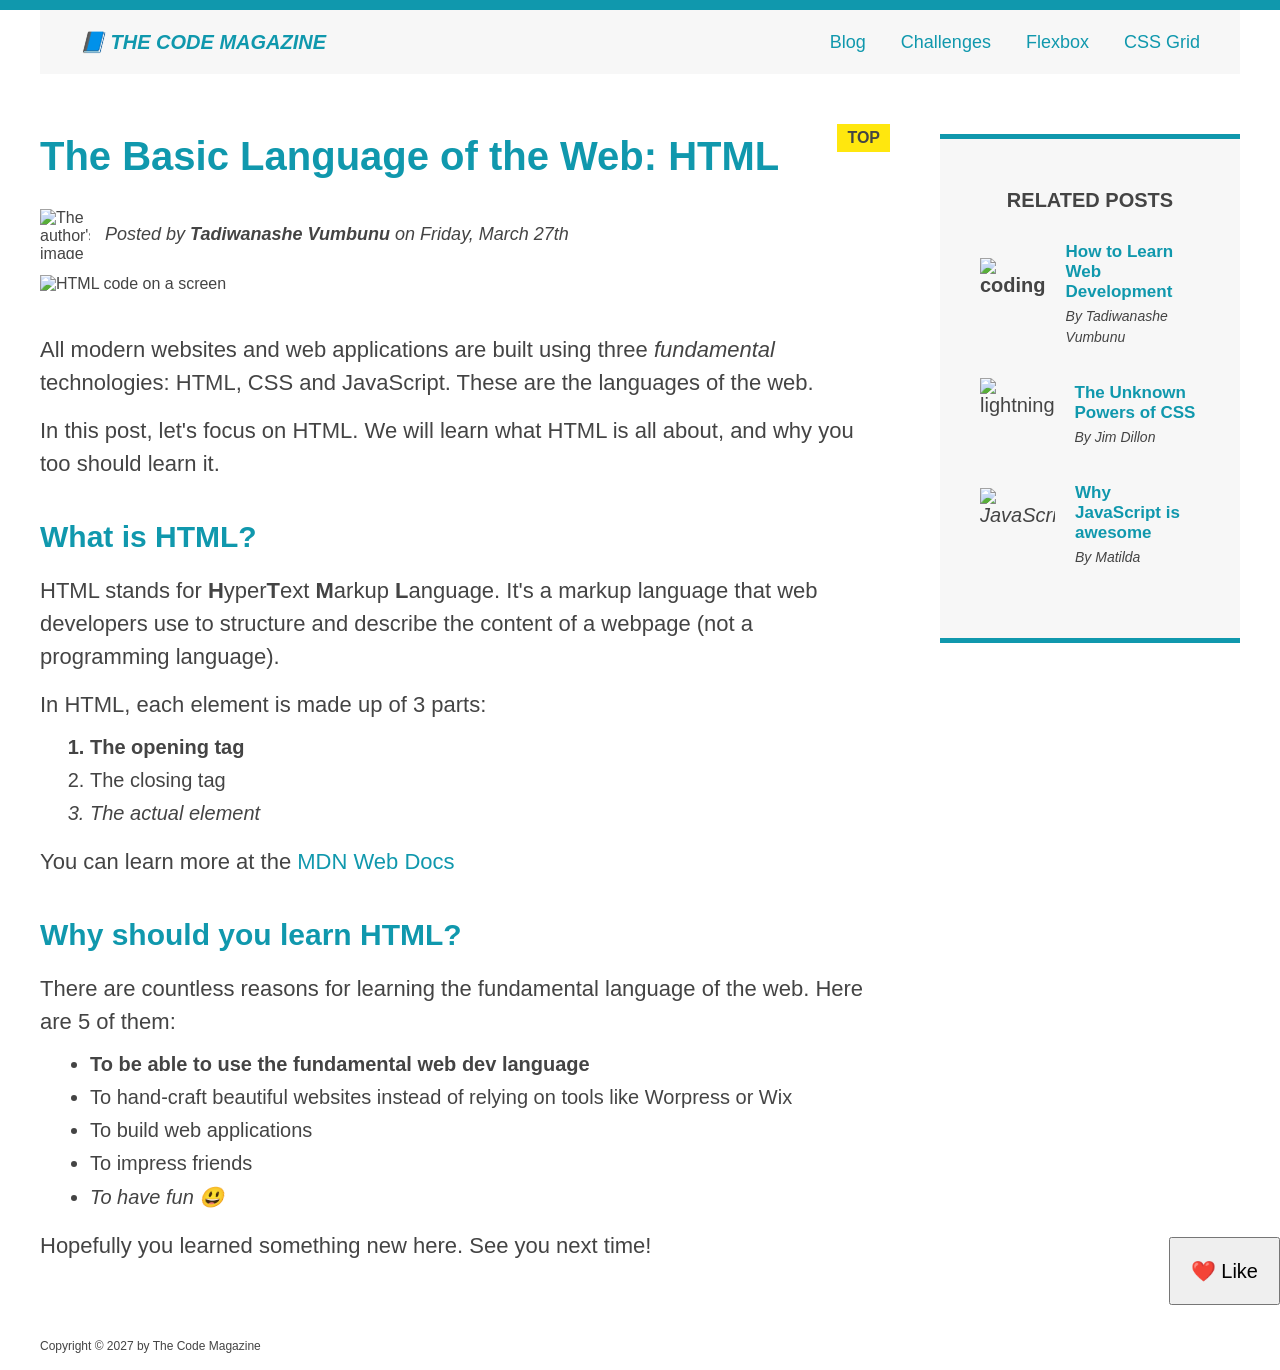
==== 1-Blog-Post/index.html @ 8c7671b1 "Add files via upload" ====
<!doctype html>
<html lang="en">
  <head>
    <title>The Basic language of the web: HTML</title>
    <meta charset="UTF-8" />
    <link rel="stylesheet" href="style.css" />
  </head>

  <body>
    <div class="container">
      <header class="main-header clearfix">
        <h1>📘 The Code Magazine</h1>

        <nav>
          <!-- <strong>This is a navigation</strong> -->
          <a href="blog.html">Blog</a>
          <a href="#">Challenges</a>
          <a href="flexbox/flexbox.html">Flexbox</a>
          <a href="flexbox/css-grid.html">CSS Grid</a>
        </nav>
        <!-- <div class="clear">
          Lorem ipsum, dolor sit amet consectetur adipisicing elit. Placeat unde
          est eligendi eius, quod quae veritatis, vero quas repellendus optio
          obcaecati ex magni voluptatibus. Minus modi magni autem dolor quos.
        </div> -->
      </header>

      <div class="row">
        <article>
          <header class="post-header">
            <h2>The Basic Language of the Web: HTML</h2>
            <div class="author-box">
              <img
                src="img/tadiwa.jpeg"
                alt="The author's image"
                width="50"
                height="50"
                class="author-img"
              />

              <p id="author" class="author">
                Posted by <strong>Tadiwanashe Vumbunu</strong> on Friday, March
                27th
              </p>
            </div>

            <img
              src="img/post-img.jpg"
              alt="HTML code on a screen"
              width="500"
              class="post-image"
            />
            <button>❤️ Like</button>
          </header>

          <p>
            All modern websites and web applications are built using three
            <em>fundamental</em> technologies: HTML, CSS and JavaScript. These
            are the languages of the web.
          </p>

          <p>
            In this post, let's focus on HTML. We will learn what HTML is all
            about, and why you too should learn it.
          </p>

          <h3>What is HTML?</h3>
          <p>
            HTML stands for <strong>H</strong>yper<strong>T</strong>ext
            <strong>M</strong>arkup <strong>L</strong>anguage. It's a markup
            language that web developers use to structure and describe the
            content of a webpage (not a programming language).
          </p>
          <p>In HTML, each element is made up of 3 parts:</p>
          <ol>
            <li>The opening tag</li>
            <li>The closing tag</li>
            <li>The actual element</li>
          </ol>

          <p>
            You can learn more at the
            <a
              href="https://developer.mozilla.org/en-US/docs/Web/HTML"
              target="_blank"
              >MDN Web Docs
            </a>
          </p>

          <h3>Why should you learn HTML?</h3>
          <p>
            There are countless reasons for learning the fundamental language of
            the web. Here are 5 of them:
          </p>
          <ul>
            <li>To be able to use the fundamental web dev language</li>
            <li>
              To hand-craft beautiful websites instead of relying on tools like
              Worpress or Wix
            </li>
            <li>To build web applications</li>
            <li>To impress friends</li>
            <li>To have fun 😃</li>
          </ul>
          <p>Hopefully you learned something new here. See you next time!</p>
        </article>

        <aside>
          <h4>Related Posts</h4>
          <ul class="related">
            <li class="related-post">
              <img
                src="img/related-1.jpg"
                width="75"
                height="75"
                alt="coding"
              />

              <div>
                <a href="#" class="related-link"
                  >How to Learn Web Development</a
                >
                <p class="related-author">By Tadiwanashe Vumbunu</p>
              </div>
            </li>

            <li class="related-post">
              <img
                src="img/related-2.jpg"
                width="75"
                height="75"
                alt="lightning"
              />
              <div>
                <a href="#" class="related-link">The Unknown Powers of CSS</a>
                <p class="related-author">By Jim Dillon</p>
              </div>
            </li>

            <li class="related-post">
              <img
                src="img/related-3.jpg"
                width="75"
                height="75"
                alt="JavaScript"
              />
              <div>
                <a href="#" class="related-link">Why JavaScript is awesome</a>
                <p class="related-author">By Matilda</p>
              </div>
            </li>
          </ul>
        </aside>
      </div>
      <footer>
        <p id="copyright" class="copyright">
          Copyright &copy; 2027 by The Code Magazine
        </p>
      </footer>
    </div>
  </body>
</html>
---- 1-Blog-Post/style.css ----
* {
  /* border-top: 10px solid #1098ad;*/
  margin: 0;
  padding: 0;
  box-sizing: border-box;
}
/* PAGE SECTIONS */
body {
  color: #444;
  font-family: sans-serif;
  border-top: 10px solid #1098ad;
  position: relative;
}

.container {
  width: 1200px;
  margin: 0 auto;
  /* position: relative; */
}

.main-header {
  background-color: #f7f7f7;
  /* background-color: red; */
  /*   padding: 20px;
  padding-left: 40px;
  padding-right: 4px; */
  padding: 20px 40px;
  margin-bottom: 60px;
  /* height: 80px; */
}

.post-header {
  margin-bottom: 40px;
  /* position: relative; */
}

nav {
  font-size: 18px;
  text-align: center;
}

article {
  margin-bottom: 0;
}

aside {
  background-color: #f7f7f7;
  border-top: 5px solid #1098ad;
  border-bottom: 5px solid #1098ad;
  padding: 50px 40px;
  /* width: 500px; */
}
/* SMALLER ELEMENTS */
h1,
h2,
h3 {
  color: #1098ad;
}

h1 {
  font-size: 20px;
  text-transform: uppercase;
  font-style: italic;
}

h2 {
  font-size: 40px;
  margin-bottom: 30px;
}

h3 {
  font-size: 30px;
  margin-bottom: 20px;
  margin-top: 40px;
}

h4 {
  font-size: 20px;
  margin-bottom: 30px;
  text-transform: uppercase;
  text-align: center;
}

p {
  font-size: 22px;
  line-height: 1.5;
  margin-bottom: 15px;
}
ul,
ol {
  margin: 0 0 20px 50px;
}

li {
  font-size: 20px;
  margin-bottom: 10px;
  /* display: inline; */
}

li:last-child {
  margin-bottom: 0;
}

/*Decedent selectore
footer p {
  font-size: 12px;
}
Let's replace this code with an id selector*/
#copyright {
  font-size: 12px;
}

#author {
  font-style: italic;
  font-size: 18px;
}

.related-author {
  font-size: 18px;
  font-weight: bold;
}

.related {
  list-style: none;
  margin-left: 0;
}

/* .first-li{
  font-weight: bold;
} */

li:first-child {
  font-weight: bold;
}

li:last-child {
  font-style: italic;
}

/* li:nth-child(2) {
  color: red;
}

li:nth-child(odd) {
  color: green;
}

li:nth-child(even) {
  color: blue;
} */
/* REMEMBER THIS IS A MISCONCERPTION*/
article p:first-child {
  color: green;
}

/*Styling links*/
/* link {
  color: green#;
  text-decoration: none;
} 
**************Check notes for diffrences********/
a:any-link {
  color: #1098ad;
  text-decoration: none;
}

a:any-link:visited {
  color: #1098ad;
  /* color: green; */
}

a:any-link:hover {
  color: orangered;
  font-weight: bold;
  text-decoration: underline orange;
}

a:active {
  background-color: black;
  font-style: italic;
}

.post-image {
  width: 100%;
  height: auto;
}

nav a:any-link {
  /*
  background-color: orangered;
  margin: 20px;
  padding: 20px;
  display: block;*/

  margin-right: 30px;
  /* margin-top: 10px; */
  display: inline-block;
}

nav a:any-link:last-child {
  margin: 0;
}

button {
  font-size: 20px;
  padding: 20px;
  cursor: pointer;

  position: absolute;
  right: 0;
  bottom: 50px;
  /* top: 10px;
  right: 50px;*/
}

/* h1::first-letter {
  font-style: normal;
  margin-right: 5px;
}

h3 + p::first-line {
  color: red;
} */

h2 {
  /* background-color: orange;  */
  position: relative;
}

/* AFTER PSEUDO-ELEMENT */
h2::before {
  content: "TOP";
  background-color: #ffe70e;
  color: #444;
  font-size: 16px;
  font-weight: bold;
  display: inline-block;
  padding: 5px 10px;
  position: absolute;
  top: -10px;
  right: -25px;
}

/*.main-header nav a:any-link {
  margin-top: 100px;
}

 #copyright {
  color: red;
}

.copyright {
  color: blue;
}

.text {
  color: yellow;
}

footer p {
  color: green !important;
} */

/* FLOATS */

/* .author-img {
  float: left;
  margin-bottom: 20px;
}

.author {
  float: left;
  margin-top: 10px;
  margin-left: 20px;
  padding-left: 20px;
  float: left;
}

h1 {
  float: left;
}

nav {
  float: right;
}

.clear {
  clear: both;
}

.clearfix::after {
  content: "";
  display: block;
  clear: both;
}

article {
  width: 825px;
  float: left;
}
aside {
  width: 300px;
  float: right;
}
footer {
  clear: both;
} */

/*Flex Box */
.main-header {
  display: flex;
  align-items: center;
  justify-content: space-between;
}

.author-box {
  display: flex;
  align-items: center;
  margin-bottom: 16px;
}

.author {
  margin-bottom: 0;
  margin-left: 15px;
}

.related-post {
  display: flex;
  align-items: center;
  gap: 20px;
  margin-bottom: 30px;
}

.related-link:any-link {
  font-size: 17px;
  font-weight: bold;
  font-style: normal;
  margin-bottom: 4px;
  display: block;
}

.related-author {
  margin-bottom: 0;
  font-size: 14px;
  font-weight: normal;
  font-style: italic;
}

article {
  flex: 1;
}

.row {
  display: flex;
  gap: 75px;
  margin-bottom: 60px;
  align-items: flex-start;
}

aside {
  flex: 0 0 300px;
}
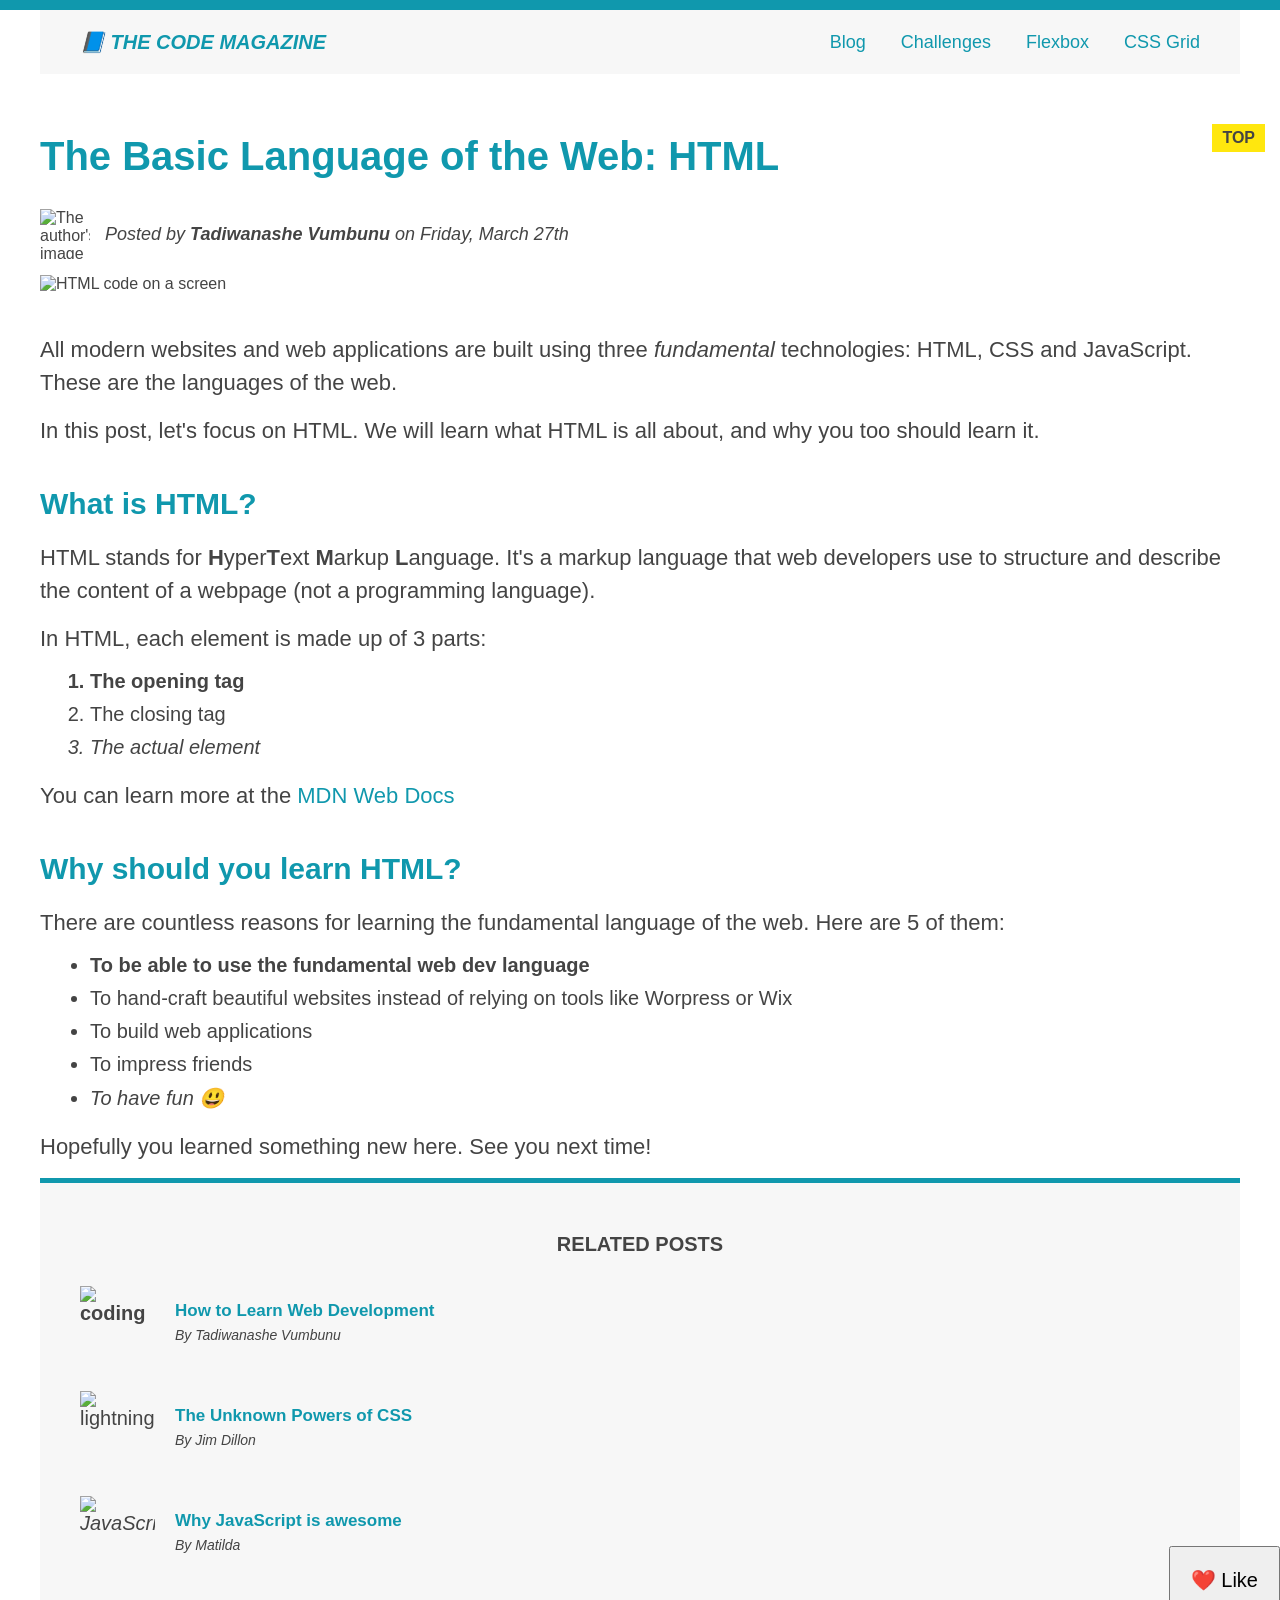
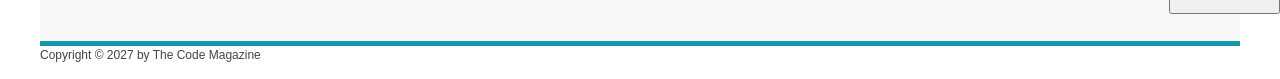
==== commit da588fb6: "Fix HTML structure and clean up comments" ====
--- a/1-Blog-Post/index.html
+++ b/1-Blog-Post/index.html
@@ -25,133 +25,127 @@
         </div> -->
       </header>
 
-      <div class="row">
-        <article>
-          <header class="post-header">
-            <h2>The Basic Language of the Web: HTML</h2>
-            <div class="author-box">
-              <img
-                src="img/tadiwa.jpeg"
-                alt="The author's image"
-                width="50"
-                height="50"
-                class="author-img"
-              />
+      <!-- ONLY NECESSARY FOR FLEXBOX
+      <div class="row"> -->
+      <article>
+        <header class="post-header">
+          <h2>The Basic Language of the Web: HTML</h2>
+          <div class="author-box">
+            <img
+              src="img/tadiwa.jpeg"
+              alt="The author's image"
+              width="50"
+              height="50"
+              class="author-img"
+            />
 
-              <p id="author" class="author">
-                Posted by <strong>Tadiwanashe Vumbunu</strong> on Friday, March
-                27th
-              </p>
+            <p id="author" class="author">
+              Posted by <strong>Tadiwanashe Vumbunu</strong> on Friday, March
+              27th
+            </p>
+          </div>
+
+          <img
+            src="img/post-img.jpg"
+            alt="HTML code on a screen"
+            width="500"
+            class="post-image"
+          />
+          <button>❤️ Like</button>
+        </header>
+
+        <p>
+          All modern websites and web applications are built using three
+          <em>fundamental</em> technologies: HTML, CSS and JavaScript. These are
+          the languages of the web.
+        </p>
+
+        <p>
+          In this post, let's focus on HTML. We will learn what HTML is all
+          about, and why you too should learn it.
+        </p>
+
+        <h3>What is HTML?</h3>
+        <p>
+          HTML stands for <strong>H</strong>yper<strong>T</strong>ext
+          <strong>M</strong>arkup <strong>L</strong>anguage. It's a markup
+          language that web developers use to structure and describe the content
+          of a webpage (not a programming language).
+        </p>
+        <p>In HTML, each element is made up of 3 parts:</p>
+        <ol>
+          <li>The opening tag</li>
+          <li>The closing tag</li>
+          <li>The actual element</li>
+        </ol>
+
+        <p>
+          You can learn more at the
+          <a
+            href="https://developer.mozilla.org/en-US/docs/Web/HTML"
+            target="_blank"
+            >MDN Web Docs
+          </a>
+        </p>
+
+        <h3>Why should you learn HTML?</h3>
+        <p>
+          There are countless reasons for learning the fundamental language of
+          the web. Here are 5 of them:
+        </p>
+        <ul>
+          <li>To be able to use the fundamental web dev language</li>
+          <li>
+            To hand-craft beautiful websites instead of relying on tools like
+            Worpress or Wix
+          </li>
+          <li>To build web applications</li>
+          <li>To impress friends</li>
+          <li>To have fun 😃</li>
+        </ul>
+        <p>Hopefully you learned something new here. See you next time!</p>
+      </article>
+
+      <aside>
+        <h4>Related Posts</h4>
+        <ul class="related">
+          <li class="related-post">
+            <img src="img/related-1.jpg" width="75" height="75" alt="coding" />
+
+            <div>
+              <a href="#" class="related-link">How to Learn Web Development</a>
+              <p class="related-author">By Tadiwanashe Vumbunu</p>
             </div>
+          </li>
 
+          <li class="related-post">
             <img
-              src="img/post-img.jpg"
-              alt="HTML code on a screen"
-              width="500"
-              class="post-image"
+              src="img/related-2.jpg"
+              width="75"
+              height="75"
+              alt="lightning"
             />
-            <button>❤️ Like</button>
-          </header>
+            <div>
+              <a href="#" class="related-link">The Unknown Powers of CSS</a>
+              <p class="related-author">By Jim Dillon</p>
+            </div>
+          </li>
 
-          <p>
-            All modern websites and web applications are built using three
-            <em>fundamental</em> technologies: HTML, CSS and JavaScript. These
-            are the languages of the web.
-          </p>
-
-          <p>
-            In this post, let's focus on HTML. We will learn what HTML is all
-            about, and why you too should learn it.
-          </p>
-
-          <h3>What is HTML?</h3>
-          <p>
-            HTML stands for <strong>H</strong>yper<strong>T</strong>ext
-            <strong>M</strong>arkup <strong>L</strong>anguage. It's a markup
-            language that web developers use to structure and describe the
-            content of a webpage (not a programming language).
-          </p>
-          <p>In HTML, each element is made up of 3 parts:</p>
-          <ol>
-            <li>The opening tag</li>
-            <li>The closing tag</li>
-            <li>The actual element</li>
-          </ol>
-
-          <p>
-            You can learn more at the
-            <a
-              href="https://developer.mozilla.org/en-US/docs/Web/HTML"
-              target="_blank"
-              >MDN Web Docs
-            </a>
-          </p>
-
-          <h3>Why should you learn HTML?</h3>
-          <p>
-            There are countless reasons for learning the fundamental language of
-            the web. Here are 5 of them:
-          </p>
-          <ul>
-            <li>To be able to use the fundamental web dev language</li>
-            <li>
-              To hand-craft beautiful websites instead of relying on tools like
-              Worpress or Wix
-            </li>
-            <li>To build web applications</li>
-            <li>To impress friends</li>
-            <li>To have fun 😃</li>
-          </ul>
-          <p>Hopefully you learned something new here. See you next time!</p>
-        </article>
-
-        <aside>
-          <h4>Related Posts</h4>
-          <ul class="related">
-            <li class="related-post">
-              <img
-                src="img/related-1.jpg"
-                width="75"
-                height="75"
-                alt="coding"
-              />
-
-              <div>
-                <a href="#" class="related-link"
-                  >How to Learn Web Development</a
-                >
-                <p class="related-author">By Tadiwanashe Vumbunu</p>
-              </div>
-            </li>
-
-            <li class="related-post">
-              <img
-                src="img/related-2.jpg"
-                width="75"
-                height="75"
-                alt="lightning"
-              />
-              <div>
-                <a href="#" class="related-link">The Unknown Powers of CSS</a>
-                <p class="related-author">By Jim Dillon</p>
-              </div>
-            </li>
-
-            <li class="related-post">
-              <img
-                src="img/related-3.jpg"
-                width="75"
-                height="75"
-                alt="JavaScript"
-              />
-              <div>
-                <a href="#" class="related-link">Why JavaScript is awesome</a>
-                <p class="related-author">By Matilda</p>
-              </div>
-            </li>
-          </ul>
-        </aside>
-      </div>
+          <li class="related-post">
+            <img
+              src="img/related-3.jpg"
+              width="75"
+              height="75"
+              alt="JavaScript"
+            />
+            <div>
+              <a href="#" class="related-link">Why JavaScript is awesome</a>
+              <p class="related-author">By Matilda</p>
+            </div>
+          </li>
+        </ul>
+      </aside>
+      <!-- </div> -->
       <footer>
         <p id="copyright" class="copyright">
           Copyright &copy; 2027 by The Code Magazine
